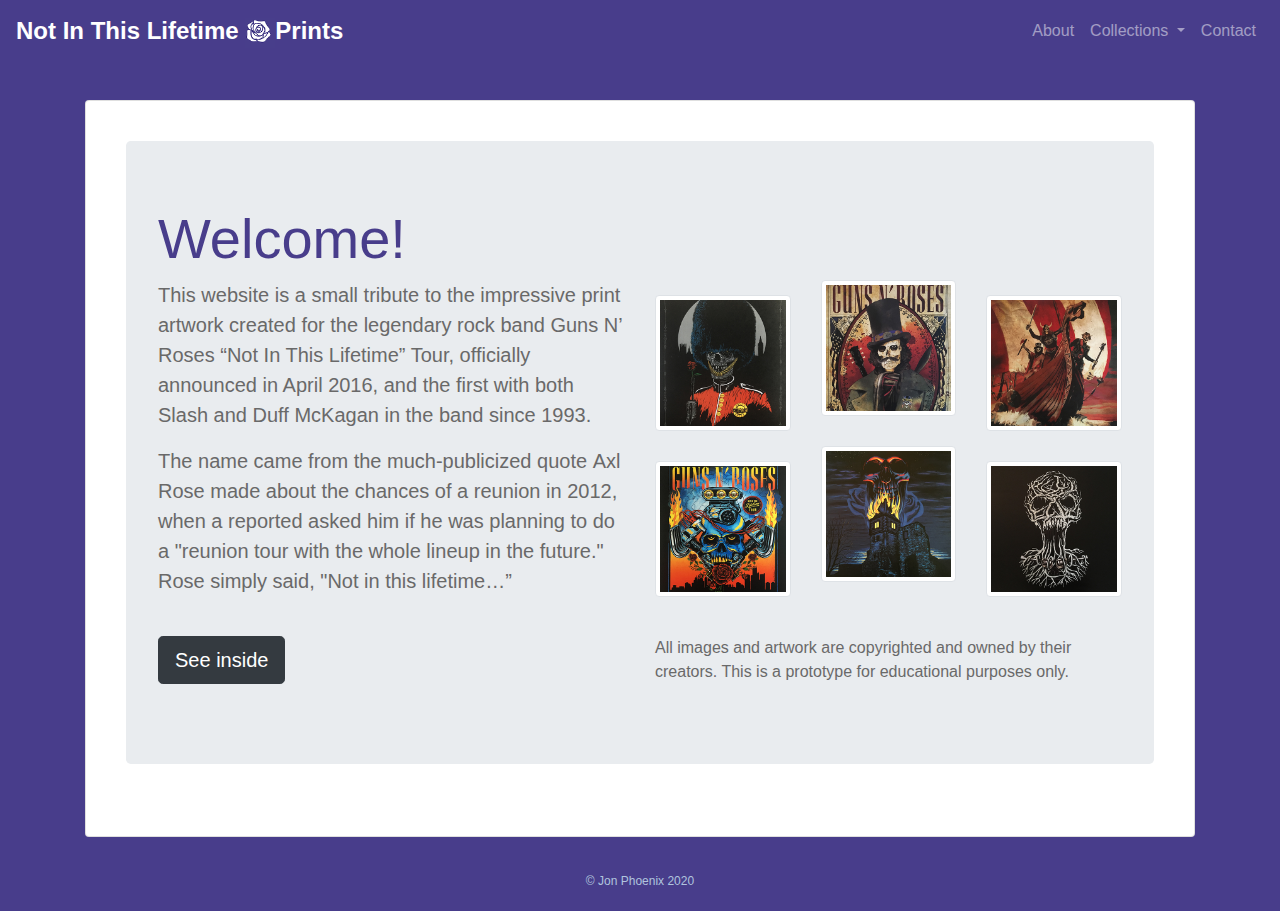
==== index.html @ 76fc0c06 "Adding text content" ====
<!-- HTML5 - Home for Responsive Portfolio -->
<!DOCTYPE html>
<!-- Defining laguage English United States -->
<html lang="en-us">
<!-- Head with title, favicon image, and the linked Bootstrap CSS file -->
<head>
  <!-- Using a descriptive webpage title -->
  <title>NITL Prints - Welcome!</title>
  <!-- Adding a favicon to webpage title -->
  <link rel="icon" type="image/png" href="images/nitl-Icon.png">
  <!-- Required responsive meta tags to ensure things scale correctly across devices -->
  <meta charset="utf-8">
  <meta name="viewport" content="width=device-width, initial-scale=1, shrink-to-fit=no">
  <!-- Linking Bootstrap CSS -->
  <link 
    rel="stylesheet" 
    href="https://stackpath.bootstrapcdn.com/bootstrap/4.3.1/css/bootstrap.min.css" 
    integrity="sha384-ggOyR0iXCbMQv3Xipma34MD+dH/1fQ784/j6cY/iJTQUOhcWr7x9JvoRxT2MZw1T" 
    crossorigin="anonymous"
  />
  <!-- Linking Additional CSS -->
  <link 
    rel="stylesheet" 
    type="text/css" 
    href="css/style.css"
  />
</head>
<!-- Adding inline css style background color -->
<body style="background-color: darkslateblue;">
  <!-- Div "content" for Sticky footer -->
  <div class="content">
    <!-- Div "content-inside" for Sticky footer -->
    <div class="content-inside">
      <!-- Building a NavBar, fixing it to the top, keeping navbar-brand to the left and inline css -->
      <nav class="navbar fixed-top navbar-expand-md navbar-dark" style="background-color:darkslateblue">
        <!-- Adding an icon to navbar-brand-->
        <a class="navbar-brand" href="index.html">Not In This Lifetime
          <img src="images/nitl-navbar-icon.png" width="30" height="30" alt="Icon">Prints
        </a>
        <!-- Adding the navbar toggler for smaller viewports -->
        <button 
          class="navbar-toggler" data-toggle="collapse" data-target="#navbarSupportedContent" 
          aria-controls="navbarSupportedContent" aria-expanded="false" aria-label="Toggle navigation">
          <span class="navbar-toggler-icon"></span>
        </button>
        <!-- Placing navlinks and aligning them to the right -->
        <div class="collapse navbar-collapse" id="navbarSupportedContent">
          <ul class="navbar-nav ml-auto">
            <!-- Adding navlink "About" -->
            <li class="nav-item">
              <a class="nav-link" href="about.html">About</a>
            </li>
            <!-- Adding a dropdown navlink "Collections" -->
            <li class="nav-item dropdown">
              <a 
                class="nav-link dropdown-toggle" href="#" id="navbarDropdown" role="button" 
                data-toggle="dropdown" aria-haspopup="true" aria-expanded="false">
                Collections
              </a>
              <!-- Building the dropdown menu with navlinks with css color style -->
              <div class="dropdown-menu" aria-labelledby="navbarDropdown" style="background-color: darkslateblue;">
                <a class="dropdown-item" href="portfolio-am.html" style="color:lightsteelblue">American Prints</a>
                <div class="dropdown-divider"></div>
                <a class="dropdown-item" href="portfolio-eu.html" style="color:lightsteelblue">European Prints</a>
              </div>
            </li>
            <!-- Adding navlink "Contact" -->
            <li class="nav-item">
              <a class="nav-link" href="contact.html">Contact</a>
            </li>
          </ul>
        </div>
      </nav>

      <!-- Main section in "container" with additional css style -->
      <div class="container">
        <!-- Adding a 12-column row for first sub-section-->
        <div class="row">
          <div class="col-lg-12">
            <!-- Wrapping the article in a card -->
            <article class="card">
              <!-- Using a Bootstrap Jumbotron component -->
              <div class="jumbotron">
                <!-- Adding a css color style to jumbotron h1 -->
                <h2 class="display-4" style="color: darkslateblue;">Welcome!</h2>
                <!-- Adding a new 12-column row to place content -->
                <div class="row">
                  <!-- Using a 6-column row segment for lead paragraph with css color style -->
                  <div class="col-lg-6">
                    <p class="lead">
                      This website is a small tribute to the impressive print artwork created for the legendary rock band 
                      Guns N’ Roses “Not In This Lifetime” Tour, officially announced in April 2016, and the first with both 
                      Slash and Duff McKagan in the band since 1993.
                    </p>
                  </div>
                  <!-- Using 2-column row segments self-aligned to the center and start to build sub-rows -->
                  <div class="col-lg-2 align-self-center">
                    <img class="img img-thumbnail" src="images/thumbnail-print-london.jpg" alt="Guns and Roses World Tour">
                  </div>
                  <div class="col-lg-2 align-self-start">
                    <img class="img img-thumbnail" src="images/thumbnail-print-new-york.jpg" alt="Guns and Roses World Tour">
                  </div>
                  <div class="col-lg-2 align-self-center">
                    <img class="img img-thumbnail" src="images/thumbnail-print-odense.jpg" alt="Guns and Roses World Tour">
                  </div>
                </div>
                <!-- Using a 6-column row segment for lead paragraph with css color style -->
                <div class="row">
                  <div class="col-lg-6">
                    <p class="lead">
                      The name came from the much-publicized quote Axl Rose made about the chances of a reunion in 2012, 
                      when a reported asked him if he was planning to do a "reunion tour with the whole lineup in the future." 
                      Rose simply said, "Not in this lifetime…”
                    </p>
                  </div>
                  <!-- Using 2-column row segments self-aligned to the center and start to build sub-rows -->
                  <div class="col-lg-2 align-self-center">
                    <img class="img img-thumbnail" src="images/thumbnail-print-detroit.jpg" alt="Guns and Roses World Tour">
                  </div>
                  <div class="col-lg-2 align-self-start">
                    <img class="img img-thumbnail" src="images/thumbnail-print-mannheim-1.jpg" alt="Guns and Roses World Tour">
                  </div>
                  <div class="col-lg-2 align-self-center">
                    <img class="img img-thumbnail" src="images/thumbnail-print-oakland.jpg" alt="Guns and Roses World Tour">
                  </div>
                </div>
                <br/>
                <!-- Using 6-column row segments for button and  paragraph with css color style -->
                <div class="row">
                  <div class="col-lg-6 align-self-end">
                    <p>
                      <a class="btn btn-dark btn-lg" href="about.html" role="button">See inside</a>
                    </p>
                  </div>
                  <div class="col-lg-6">
                    <p>
                      All images and artwork are copyrighted and owned by their creators. 
                      This is a prototype for educational purposes only.
                    </p>
                  </div>
                </div>
              </div>
            </article>
          </div>
        </div>
      </div>
      <br/>
    </div>
  </div>
  <!-- Adding a Sticky footer with css style -->
  <footer class="footer">
    <h6>&copy; Jon Phoenix 2020</h6>
  </footer>
  <!-- Required scripts for Bootstrap components to work -->
  <!-- jQuery first, then Popper.js, then Bootstrap JS -->
  <script
    src="https://code.jquery.com/jquery-3.4.1.slim.min.js"
    integrity="sha384-J6qa4849blE2+poT4WnyKhv5vZF5SrPo0iEjwBvKU7imGFAV0wwj1yYfoRSJoZ+n"
    crossorigin="anonymous">
  </script>
  <script
    src="https://cdn.jsdelivr.net/npm/popper.js@1.16.0/dist/umd/popper.min.js"
    integrity="sha384-Q6E9RHvbIyZFJoft+2mJbHaEWldlvI9IOYy5n3zV9zzTtmI3UksdQRVvoxMfooAo"
    crossorigin="anonymous">
  </script>
  <script
    src="https://stackpath.bootstrapcdn.com/bootstrap/4.4.1/js/bootstrap.min.js"
    integrity="sha384-wfSDF2E50Y2D1uUdj0O3uMBJnjuUD4Ih7YwaYd1iqfktj0Uod8GCExl3Og8ifwB6"
    crossorigin="anonymous">
  </script>
</body>
</html>
---- css/style.css ----
/* Additional css styling */
html, body {
    height: 100%;
    margin: 0;
}

/* Element for Sticky footer */
.content {
    min-height: 100%;
  }

/* Element for Sticky footer */
.content-inside {
    padding-bottom: 50px;
}

/* Navbar brand text treatement */
.navbar-brand {
    font-size: x-large;
    font-weight: bold;
}

/* Top padding to avoid navbar */
.container {
    padding-top: 100px;
}

/* Adding inner padding for desing purposes */
.card {
    padding: 40px 40px 40px 40px;
}

/* Adding to jumbotron lead paragraph */
.lead {
    color:dimgray;
}

/* Article heading treatment */
h3 {
    color: darkslateblue
}

/* Paragraph treatment */
p {
    color: dimgray
}

/* Sticky footer text treatment */
h6 {
    font-size: 12px;
    color: lightsteelblue;
    line-height: 40px;
}

/* No padding on this element */
#social-bar {
    padding: 0px 0px 0px 0px;
}

/* Sticky footer with negative margin */
.footer {
    height: 50px;
    margin-top: -50px;
    text-align: center;
    background-color: darkslateblue;
  }
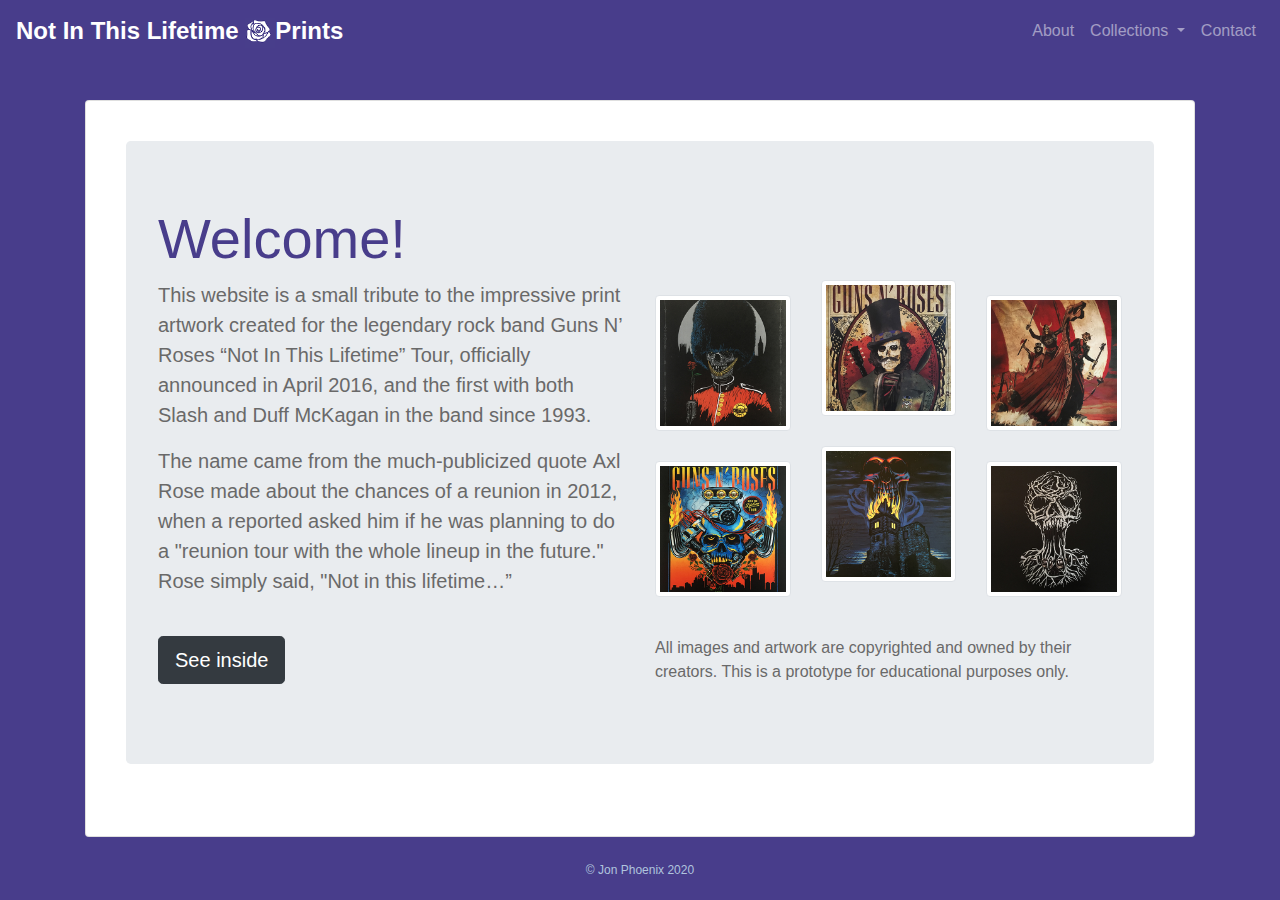
==== commit f345a6e0: "Final Proof Reading" ====
--- a/index.html
+++ b/index.html
@@ -144,7 +144,6 @@
           </div>
         </div>
       </div>
-      <br/>
     </div>
   </div>
   <!-- Adding a Sticky footer with css style -->
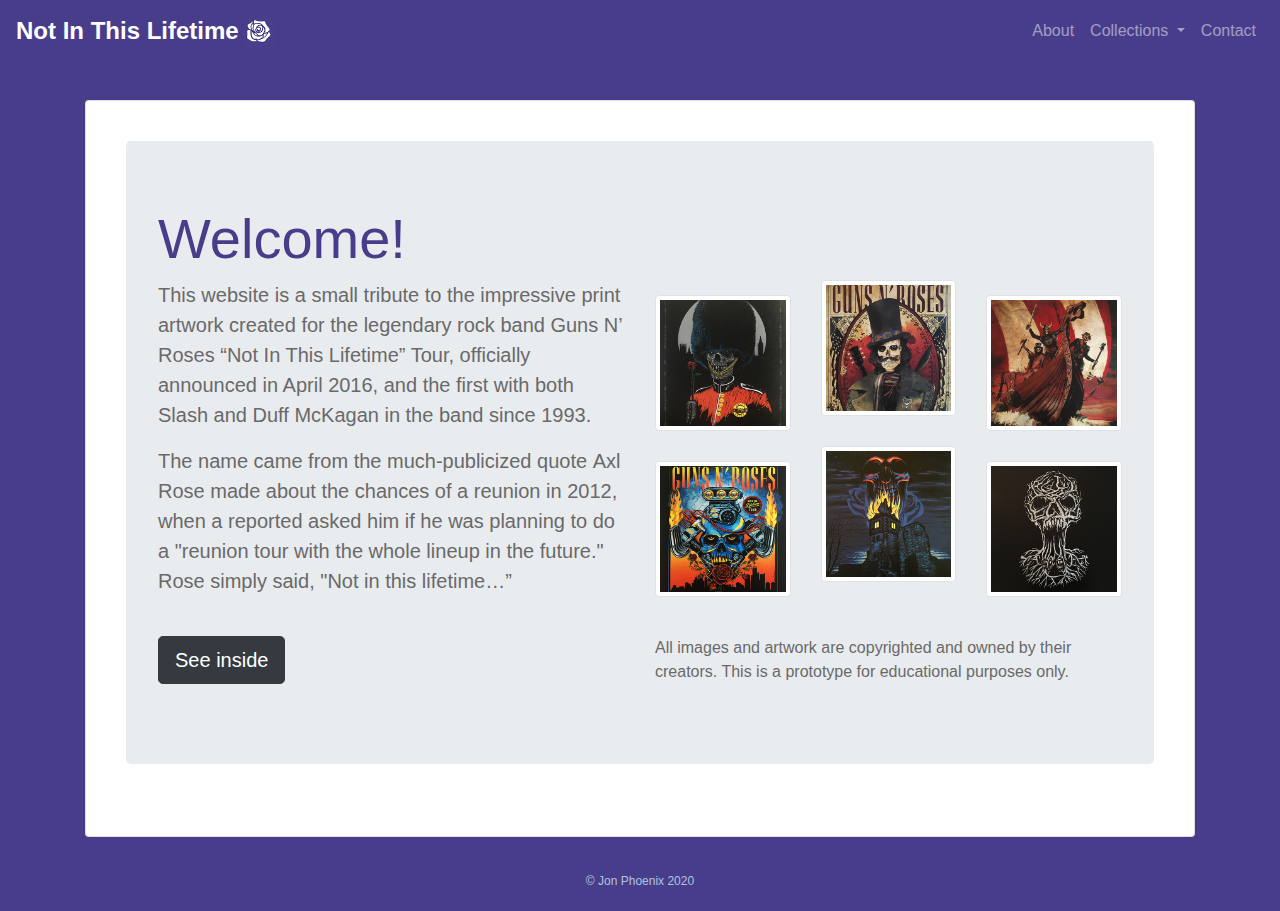
==== commit f5b89713: "Final Proof Reading" ====
--- a/index.html
+++ b/index.html
@@ -35,7 +35,7 @@
       <nav class="navbar fixed-top navbar-expand-md navbar-dark" style="background-color:darkslateblue">
         <!-- Adding an icon to navbar-brand-->
         <a class="navbar-brand" href="index.html">Not In This Lifetime
-          <img src="images/nitl-navbar-icon.png" width="30" height="30" alt="Icon">Prints
+          <img src="images/nitl-navbar-icon.png" width="30" height="30" alt="Icon">
         </a>
         <!-- Adding the navbar toggler for smaller viewports -->
         <button 
@@ -144,6 +144,7 @@
           </div>
         </div>
       </div>
+      <br/>
     </div>
   </div>
   <!-- Adding a Sticky footer with css style -->
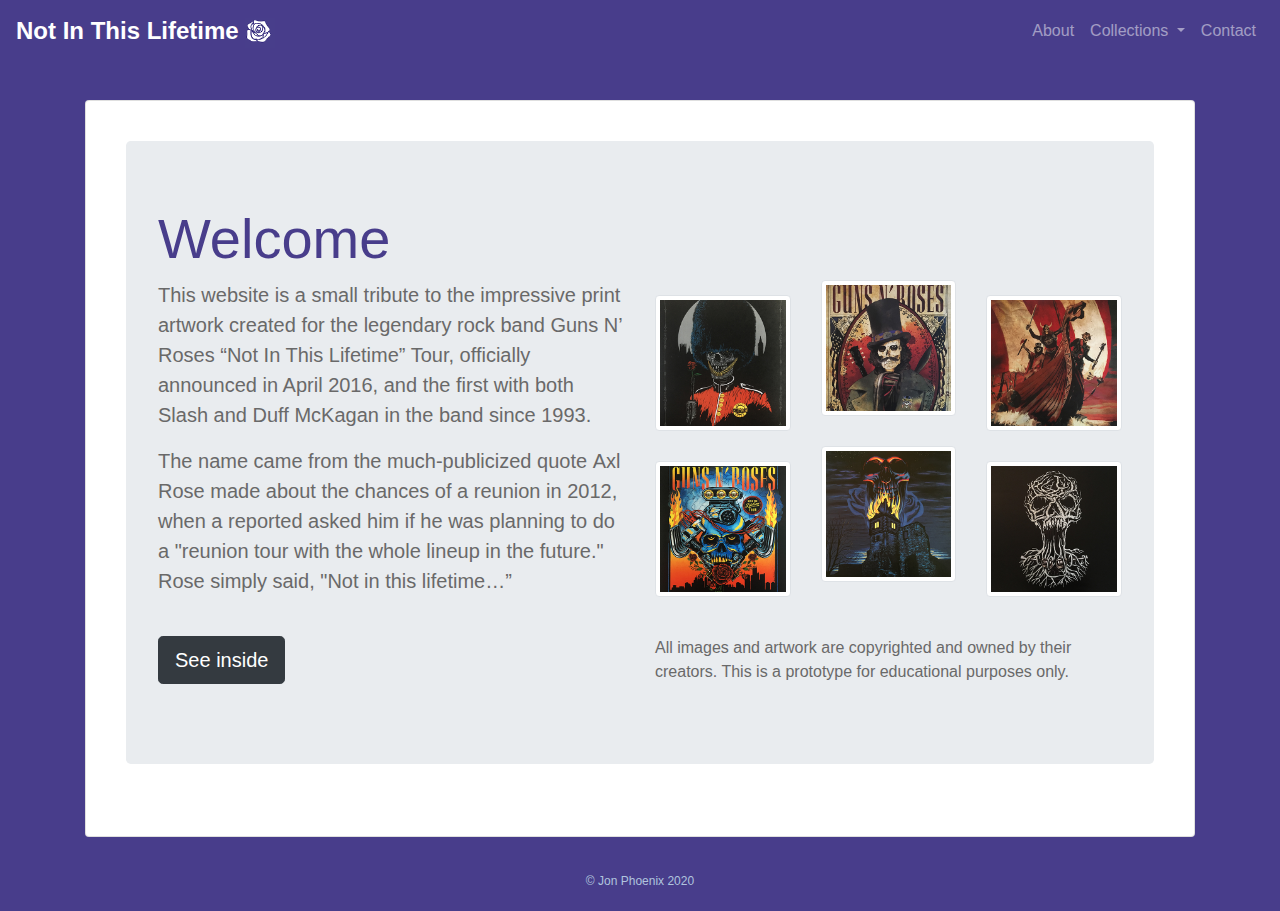
==== commit afd55c37: "Updating text content" ====
--- a/index.html
+++ b/index.html
@@ -82,7 +82,7 @@
               <!-- Using a Bootstrap Jumbotron component -->
               <div class="jumbotron">
                 <!-- Adding a css color style to jumbotron h1 -->
-                <h2 class="display-4" style="color: darkslateblue;">Welcome!</h2>
+                <h2 class="display-4" style="color: darkslateblue;">Welcome</h2>
                 <!-- Adding a new 12-column row to place content -->
                 <div class="row">
                   <!-- Using a 6-column row segment for lead paragraph with css color style -->
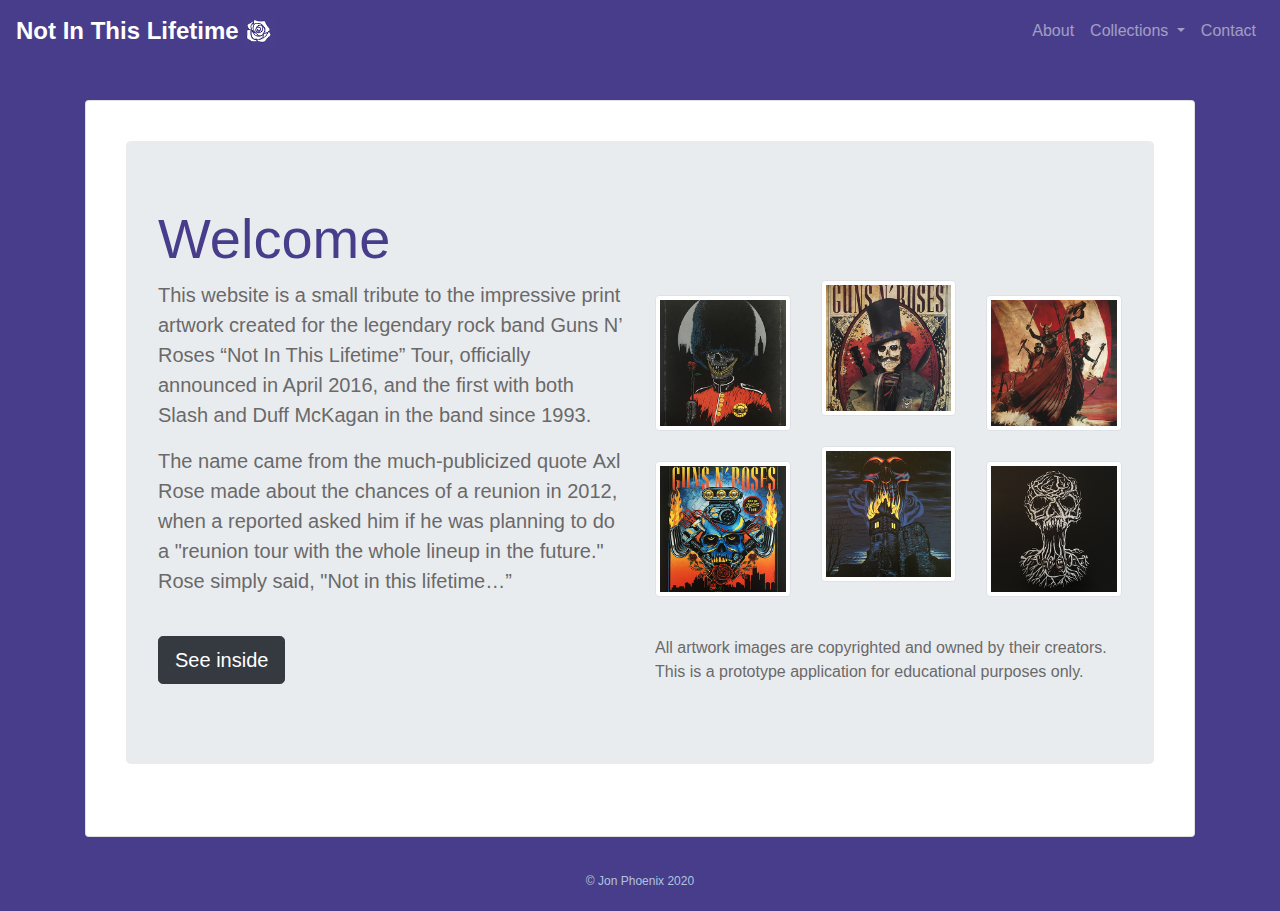
==== commit 7aa1ccb3: "Final Proof Reading" ====
--- a/index.html
+++ b/index.html
@@ -134,8 +134,8 @@
                   </div>
                   <div class="col-lg-6">
                     <p>
-                      All images and artwork are copyrighted and owned by their creators. 
-                      This is a prototype for educational purposes only.
+                      All artwork images are copyrighted and owned by their creators. 
+                      This is a prototype application for educational purposes only.
                     </p>
                   </div>
                 </div>
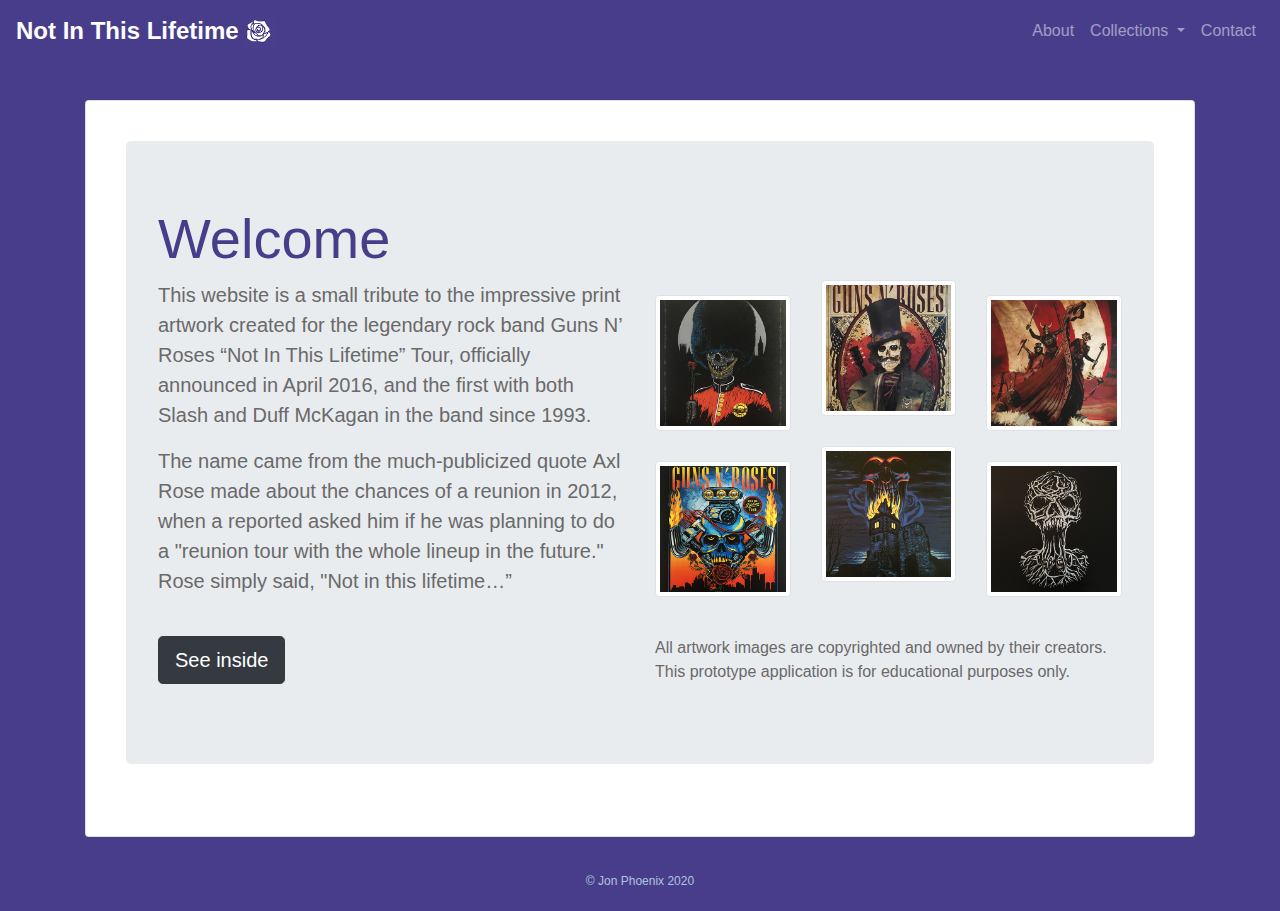
==== commit be23a0c7: "Final Proof Reading" ====
--- a/index.html
+++ b/index.html
@@ -135,7 +135,7 @@
                   <div class="col-lg-6">
                     <p>
                       All artwork images are copyrighted and owned by their creators. 
-                      This is a prototype application for educational purposes only.
+                      This prototype application is for educational purposes only.
                     </p>
                   </div>
                 </div>
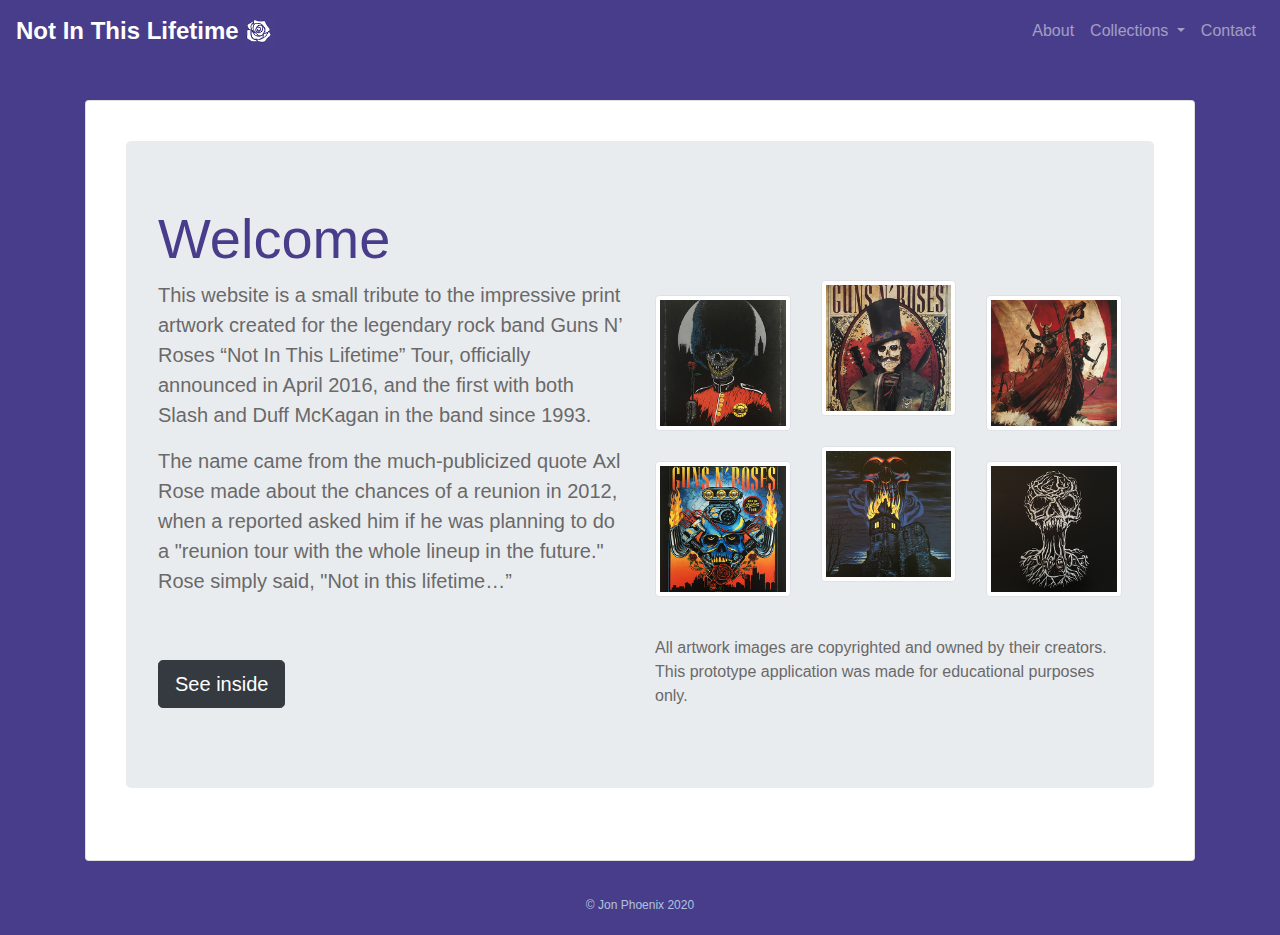
==== commit fc54cdf8: "Final Proof Reading" ====
--- a/index.html
+++ b/index.html
@@ -108,7 +108,7 @@
                 <div class="row">
                   <div class="col-lg-6">
                     <p class="lead">
-                      The name came from the much-publicized quote Axl Rose made about the chances of a reunion in 2012, 
+                      The name came from the much-publicized quote Axl Rose made about the chances of a reunion in 2012, 
                       when a reported asked him if he was planning to do a "reunion tour with the whole lineup in the future." 
                       Rose simply said, "Not in this lifetime…”
                     </p>
@@ -135,7 +135,7 @@
                   <div class="col-lg-6">
                     <p>
                       All artwork images are copyrighted and owned by their creators. 
-                      This prototype application is for educational purposes only.
+                      This prototype application was made for educational purposes only.
                     </p>
                   </div>
                 </div>
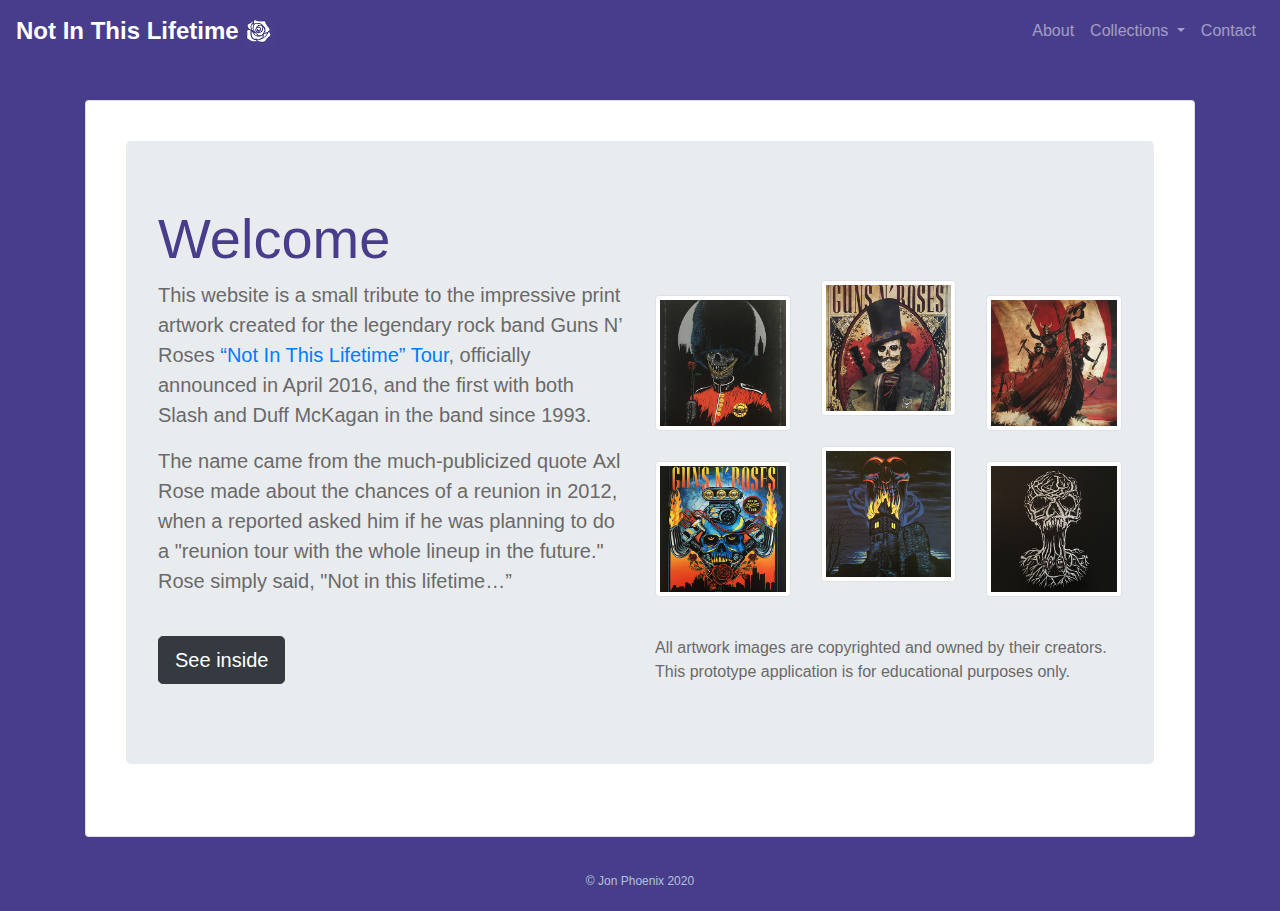
==== commit c1cbc95e: "Final Proof Reading" ====
--- a/index.html
+++ b/index.html
@@ -89,7 +89,7 @@
                   <div class="col-lg-6">
                     <p class="lead">
                       This website is a small tribute to the impressive print artwork created for the legendary rock band 
-                      Guns N’ Roses “Not In This Lifetime” Tour, officially announced in April 2016, and the first with both 
+                      Guns N’ Roses <a href="https://en.wikipedia.org/wiki/Not_in_This_Lifetime..._Tour" target="_blank">“Not In This Lifetime” Tour</a>, officially announced in April 2016, and the first with both 
                       Slash and Duff McKagan in the band since 1993.
                     </p>
                   </div>
@@ -135,7 +135,7 @@
                   <div class="col-lg-6">
                     <p>
                       All artwork images are copyrighted and owned by their creators. 
-                      This prototype application was made for educational purposes only.
+                      This prototype application is for educational purposes only.
                     </p>
                   </div>
                 </div>
--- a/css/style.css
+++ b/css/style.css
@@ -4,12 +4,12 @@
     margin: 0;
 }
 
-/* Element for Sticky footer */
+/* Sticky footer helper */
 .content {
     min-height: 100%;
   }
 
-/* Element for Sticky footer */
+/* Sticky footer helper */
 .content-inside {
     padding-bottom: 50px;
 }
@@ -25,12 +25,12 @@
     padding-top: 100px;
 }
 
-/* Adding inner padding for desing purposes */
+/* Inner padding for design purposes */
 .card {
     padding: 40px 40px 40px 40px;
 }
 
-/* Adding to jumbotron lead paragraph */
+/* Color for jumbotron lead paragraph */
 .lead {
     color:dimgray;
 }
@@ -52,7 +52,7 @@
     line-height: 40px;
 }
 
-/* No padding on this element */
+/* Cancelling padding on this element */
 #social-bar {
     padding: 0px 0px 0px 0px;
 }
@@ -63,4 +63,4 @@
     margin-top: -50px;
     text-align: center;
     background-color: darkslateblue;
-  }+  }
